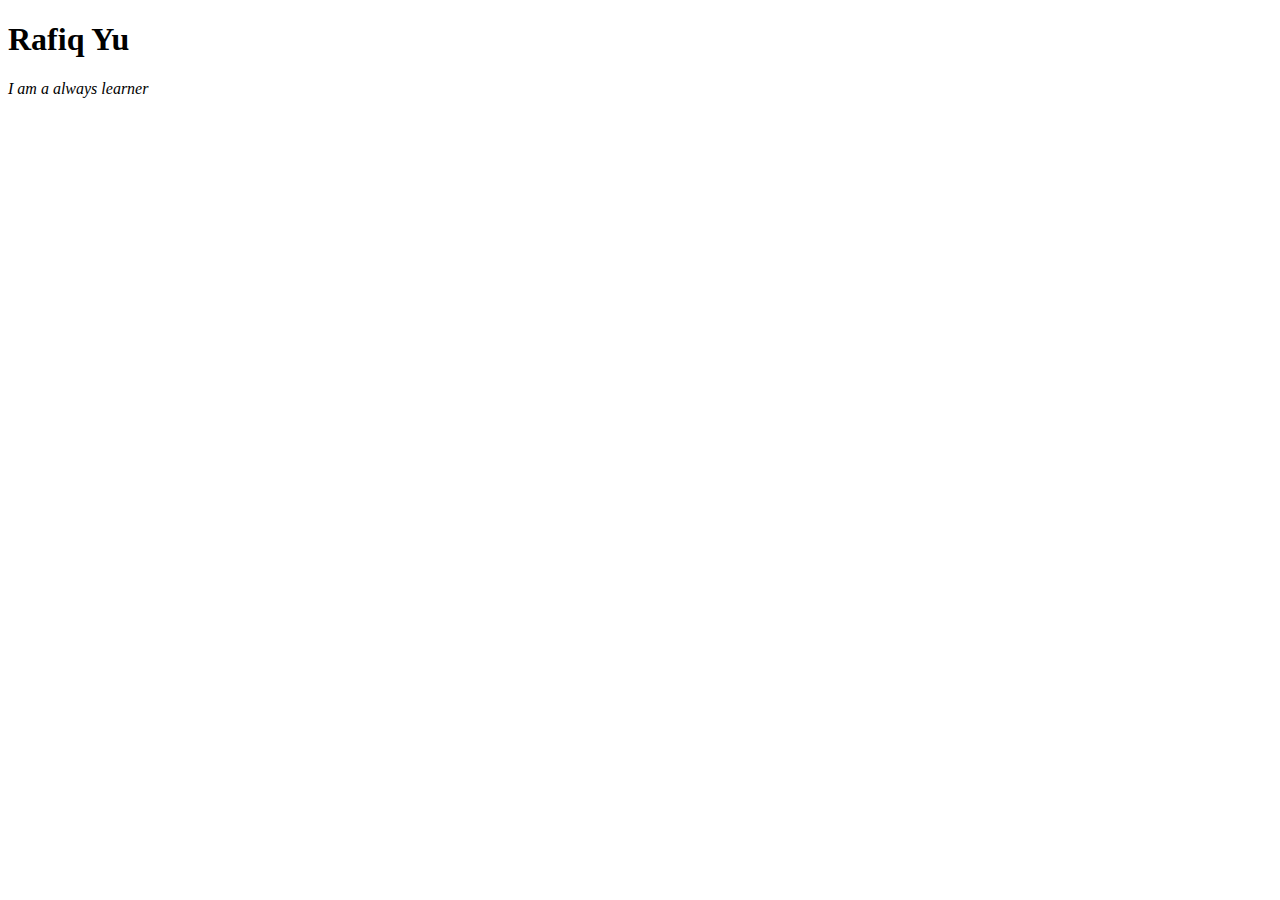
==== index.html @ 819fb972 "Add files via upload" ====
<!DOCTYPE html>
<html lang="en">

<head>
  <meta charset="UTF-8">
  <meta name="viewport" content="width=device-width, initial-scale=1.0">
  <meta http-equiv="X-UA-Compatible" content="ie=edge">
  <title> ♥ Rafiq's Website</title>
</head>

<body>
  <h1>Rafiq Yu</h1>
  <p><i>I am a always learner</i></p>
</body>

</html>
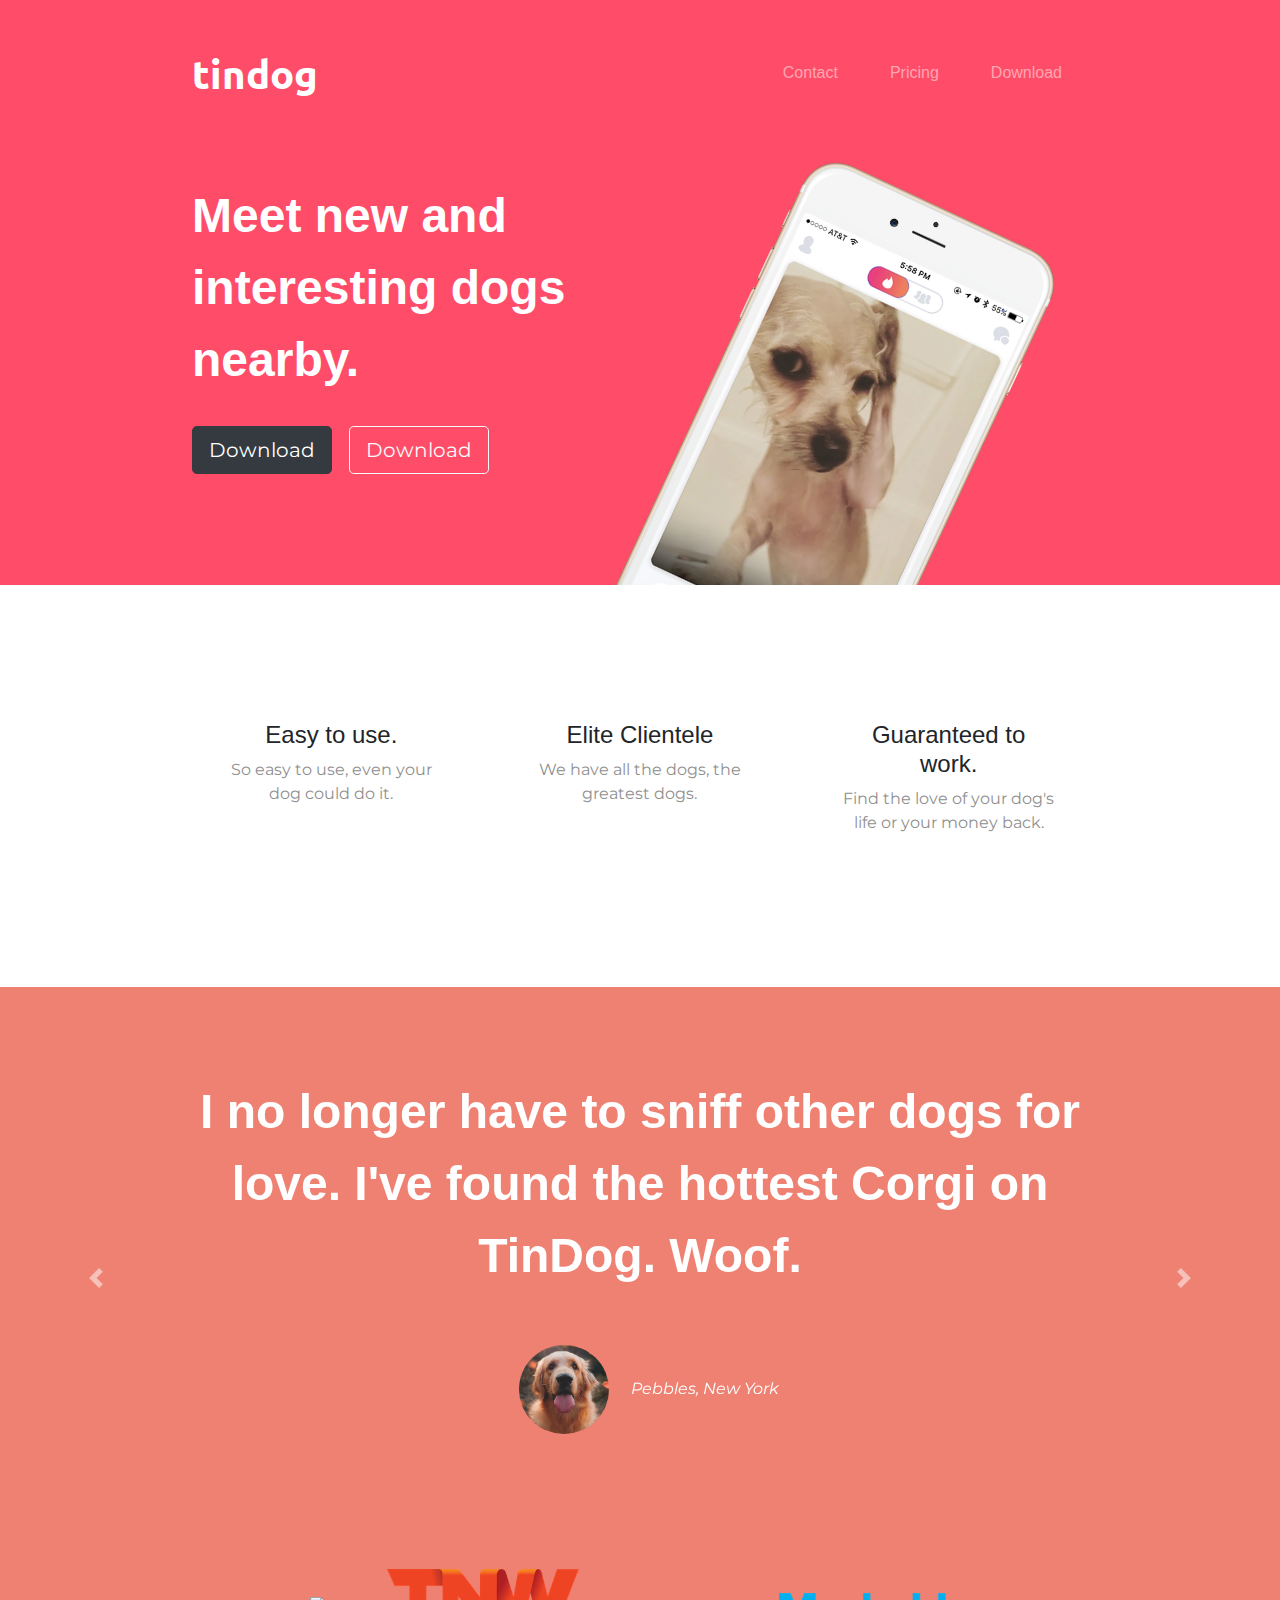
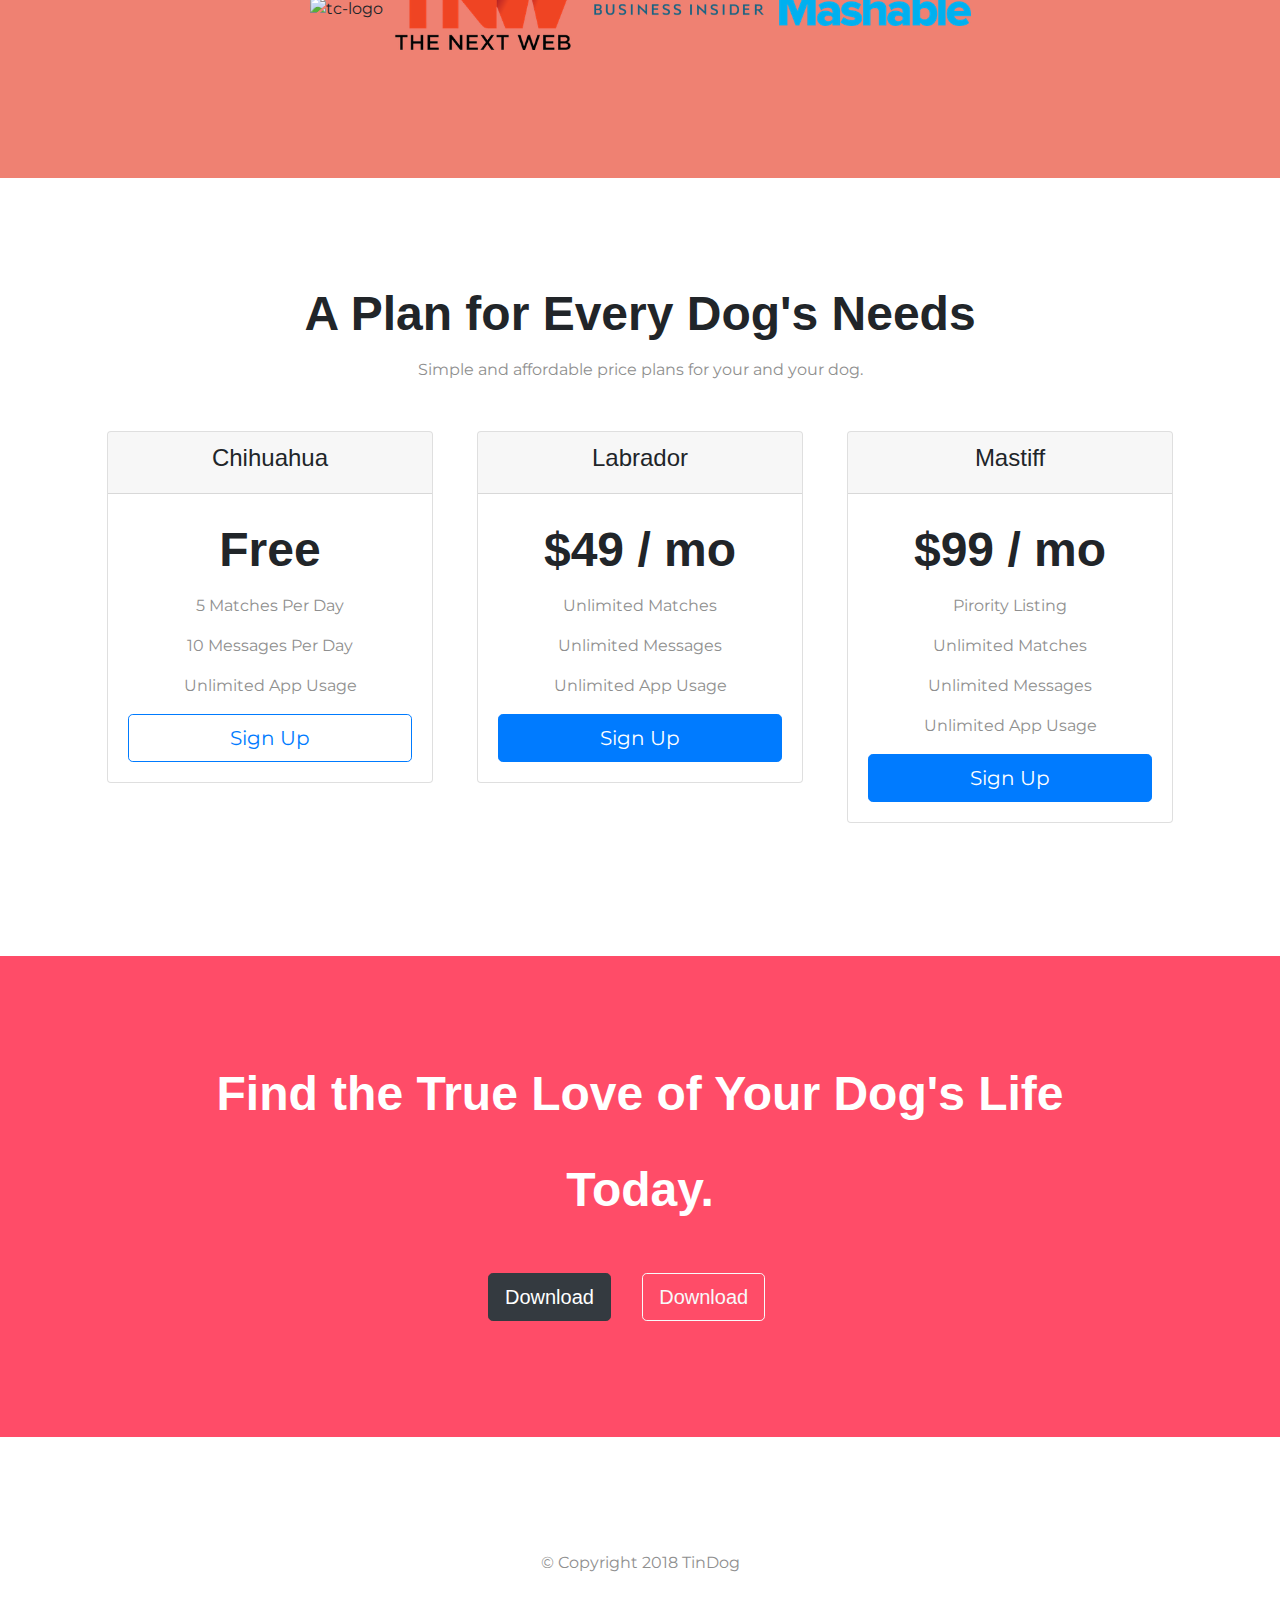
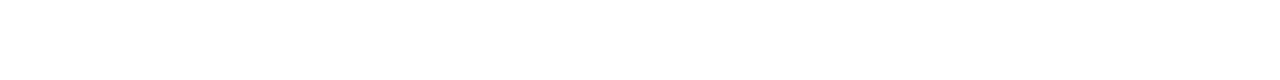
==== commit 9a95e56e: "Add files via upload" ====
--- a/index.html
+++ b/index.html
@@ -1,16 +1,234 @@
 <!DOCTYPE html>
-<html lang="en">
+<html>
 
 <head>
-  <meta charset="UTF-8">
-  <meta name="viewport" content="width=device-width, initial-scale=1.0">
-  <meta http-equiv="X-UA-Compatible" content="ie=edge">
-  <title> ♥ Rafiq's Website</title>
+  <meta charset="utf-8">
+  <title>TinDog</title>
+  <!-- Google Fonts -->
+  <link href="https://fonts.googleapis.com/css?family=Montserrat:400,700,900|Ubuntu:400,700" rel="stylesheet">
+
+  <!-- Font Awesome -->
+  <link rel="stylesheet" href="https://use.fontawesome.com/releases/v5.7.2/css/all.css" integrity="sha384-fnmOCqbTlWIlj8LyTjo7mOUStjsKC4pOpQbqyi7RrhN7udi9RwhKkMHpvLbHG9Sr" crossorigin="anonymous">
+
+  <!-- Style Sheets -->
+  <link rel="stylesheet" href="https://stackpath.bootstrapcdn.com/bootstrap/4.3.1/css/bootstrap.min.css" integrity="sha384-ggOyR0iXCbMQv3Xipma34MD+dH/1fQ784/j6cY/iJTQUOhcWr7x9JvoRxT2MZw1T" crossorigin="anonymous">
+  <link rel="stylesheet" href="css/styles.css">
+
+  <!-- Bootstrap JS -->
+  <script src="https://code.jquery.com/jquery-3.3.1.slim.min.js" integrity="sha384-q8i/X+965DzO0rT7abK41JStQIAqVgRVzpbzo5smXKp4YfRvH+8abtTE1Pi6jizo" crossorigin="anonymous"></script>
+  <script src="https://cdnjs.cloudflare.com/ajax/libs/popper.js/1.14.7/umd/popper.min.js" integrity="sha384-UO2eT0CpHqdSJQ6hJty5KVphtPhzWj9WO1clHTMGa3JDZwrnQq4sF86dIHNDz0W1" crossorigin="anonymous"></script>
+  <script src="https://stackpath.bootstrapcdn.com/bootstrap/4.3.1/js/bootstrap.min.js" integrity="sha384-JjSmVgyd0p3pXB1rRibZUAYoIIy6OrQ6VrjIEaFf/nJGzIxFDsf4x0xIM+B07jRM" crossorigin="anonymous"></script>
+
 </head>
 
 <body>
-  <h1>Rafiq Yu</h1>
-  <p><i>I am a always learner</i></p>
+
+  <section id="title">
+    <div class="container-fluid">
+      <!-- Nav Bar -->
+
+      <nav class="navbar navbar-expand-lg navbar-dark">
+
+        <a class="navbar-brand" href="">tindog</a>
+
+        <button class="navbar-toggler" type="button" data-toggle="collapse" data-target="#navbarTogglerDemo02">
+          <span class="navbar-toggler-icon"></span>
+        </button>
+
+        <div class="collapse navbar-collapse" id="navbarTogglerDemo02">
+
+          <ul class="navbar-nav ml-auto">
+            <li class="nav-item">
+              <a class="nav-link" href="#footer">Contact</a>
+            </li>
+            <li class="nav-item">
+              <a class="nav-link" href="#pricing">Pricing</a>
+            </li>
+            <li class="nav-item">
+              <a class="nav-link" href="#cta">Download</a>
+            </li>
+          </ul>
+
+        </div>
+      </nav>
+
+
+      <!-- Title -->
+
+      <div class="row">
+        <div class="col-lg-6">
+          <h1>Meet new and interesting dogs nearby.</h1>
+          <button type="button" class="btn btn-dark btn-lg download-button"><i class="fab fa-apple"></i> Download</button>
+          <button type="button" class="btn btn-outline-light btn-lg download-button"><i class="fab fa-google-play"></i> Download</button>
+        </div>
+
+        <div class="col-lg-6">
+          <img class="title-image" src="images/iphone6.png" alt="iphone-mockup">
+        </div>
+      </div>
+
+    </div>
+  </section>
+
+
+  <!-- Features -->
+
+  <section id="features">
+    <div class="row">
+
+
+      <div class="feature-box col-lg-4">
+        <i class="icon fas fa-check-circle"></i>
+        <h3>Easy to use.</h3>
+        <p>So easy to use, even your dog could do it.</p>
+      </div>
+      <div class="feature-box col-lg-4">
+        <i class="icon fas fa-bullseye"></i>
+        <h3>Elite Clientele</h3>
+        <p>We have all the dogs, the greatest dogs.</p>
+      </div>
+      <div class="feature-box col-lg-4">
+        <i class="icon fas fa-heart"></i>
+        <h3>Guaranteed to work.</h3>
+        <p>Find the love of your dog's life or your money back.</p>
+      </div>
+    </div>
+  </section>
+
+
+  <!-- Testimonials -->
+
+  <section id="testimonials">
+
+    <div id="carouselExampleControls" class="carousel slide" data-ride="false">
+      <div class="carousel-inner">
+        <div class="carousel-item active">
+          <h2>I no longer have to sniff other dogs for love. I've found the hottest Corgi on TinDog. Woof.</h2>
+          <img class="testimonials-image" src="images/dog-img.jpg" alt="dog-profile">
+          <em>Pebbles, New York</em>
+        </div>
+        <div class="carousel-item">
+          <h2 class="testimonial-text">My dog used to be so lonely, but with TinDog's help, they've found the love of their life. I think.</h2>
+          <img class="testimonials-image" src="images/lady-img.jpg" alt="lady-profile">
+          <em>Beverly, Illinois</em>
+        </div>
+
+      </div>
+      <a class="carousel-control-prev" href="#carouselExampleControls" role="button" data-slide="prev">
+        <span class="carousel-control-prev-icon" aria-hidden="true"></span>
+        <span class="sr-only">Previous</span>
+      </a>
+      <a class="carousel-control-next" href="#carouselExampleControls" role="button" data-slide="next">
+        <span class="carousel-control-next-icon" aria-hidden="true"></span>
+        <span class="sr-only">Next</span>
+      </a>
+    </div>
+
+
+
+
+  </section>
+
+
+  <!-- Press -->
+
+  <section id="press">
+    <img class="press-image" src="images/techcrunch.png" alt="tc-logo">
+    <img class="press-image" src="images/tnw.png" alt="tnw-logo">
+    <img class="press-image" src="images/bizinsider.png" alt="biz-insider-logo">
+    <img class="press-image" src="images/mashable.png" alt="mashable-logo">
+
+  </section>
+
+
+  <!-- Pricing -->
+
+  <section id="pricing">
+
+
+
+    <h2>A Plan for Every Dog's Needs</h2>
+    <p>Simple and affordable price plans for your and your dog.</p>
+
+    <div class="row">
+      <div class="pricing-column col-lg-4 col-md-6">
+        <div class="card">
+          <div class="card-header">
+            <h3>Chihuahua</h3>
+          </div>
+          <div class="card-body">
+
+            <h2>Free</h2>
+            <p>5 Matches Per Day</p>
+            <p>10 Messages Per Day</p>
+            <p>Unlimited App Usage</p>
+            <button class="btn btn-outline-primary btn-lg btn-block" type="button">Sign Up</button>
+
+          </div>
+        </div>
+      </div>
+      <div class="pricing-column col-lg-4 col-md-6">
+        <div class="card">
+          <div class="card-header">
+            <h3>Labrador</h3>
+          </div>
+          <div class="card-body">
+            <h2>$49 / mo</h2>
+            <p>Unlimited Matches</p>
+            <p>Unlimited Messages</p>
+            <p>Unlimited App Usage</p>
+            <button class="btn btn-primary btn-lg btn-block" type="button">Sign Up</button>
+
+          </div>
+        </div>
+      </div>
+      <div class="pricing-column col-lg-4">
+        <div class="card">
+          <div class="card-header">
+            <h3>Mastiff</h3>
+          </div>
+          <div class="card-body">
+            <h2>$99 / mo</h2>
+            <p>Pirority Listing</p>
+            <p>Unlimited Matches</p>
+            <p>Unlimited Messages</p>
+            <p>Unlimited App Usage</p>
+            <button class="btn btn-primary btn-lg btn-block" type="button">Sign Up</button>
+
+          </div>
+        </div>
+      </div>
+
+    </div>
+
+
+
+  </section>
+
+
+  <!-- Call to Action -->
+
+  <section id="cta">
+
+    <h3 class="cta-title">Find the True Love of Your Dog's Life Today.</h3>
+    <button type="button" class="btn btn-dark btn-lg download-button"><i class="fab fa-apple"></i> Download</button>
+           <button type="button" class="btn btn-outline-light btn-lg download-button"><i class="fab fa-google-play"></i> Download</button>
+
+  </section>
+
+
+  <!-- Footer -->
+
+  <footer id="footer">
+<i class="social-icon fab fa-facebook"></i>
+<i class="social-icon fab fa-twitter"></i>
+<i class="social-icon fab fa-instagram"></i>
+<i class="social-icon fas fa-envelope"></i>
+    <p>© Copyright 2018 TinDog</p>
+
+  </footer>
+
+
 </body>
 
 </html>
--- a/css/styles.css
+++ b/css/styles.css
@@ -0,0 +1,160 @@
+body{
+  font-family: "Montserrat", sans-serif;
+}
+h1, h2, h3, h4, h5, h6{
+  font-family: 'Montserrat-Bold', sans-serif;
+}
+h1 {
+  font-size: 3rem;
+  line-height: 1.5;
+  font-weight: 900;
+  color: #ffffff;
+}
+
+h2{
+  font-size: 3rem;
+  line-height: 1.5;
+  font-weight: 900;
+}
+
+h3{
+  font-size: 1.5rem;
+}
+#title{
+  background-color: #ff4c68;
+}
+/* font-family: 'Ubuntu', sans-serif;
+font-family: 'Ubuntu Condensed', sans-serif;
+font-family: 'Ubuntu Mono', monospace;
+font-family: 'Montserrat', sans-serif;
+ */
+
+ .container-fluid{
+   padding: 3% 15% 7%;
+
+ }
+ .navbar-brand{
+   font-size:2rem;
+   color: #ffffff;
+ }
+ /* navbar styles */
+ .navbar {
+   padding: 0 0 4.5rem;
+ }
+ .navbar-brand{
+   font-size: 2.5rem;
+   font-weight: bold;
+   font-family: 'Ubuntu', sans-serif;
+ }
+ .nav-item{
+   padding: 0 18px;
+ }
+.nav-link{
+  font-family: "Montserrat-Light", sans-serif;
+}
+
+/* download button */
+.download-button{
+  margin: 5% 3% 5% 0;
+}
+.title-image{
+  width: 60%;
+  transform: rotate(25deg);
+  position: absolute;
+  right: 30%;
+}
+/* Features section */
+#features{
+  padding: 7% 15%;
+  background-color: #ffffff;
+  position: relative;
+
+}
+.feature-box{
+  text-align: center;
+  padding: 5%;
+}
+.icon{
+  color: #ef8172;
+  font-size: 3rem;
+  margin-bottom: 1rem;
+}
+.icon:hover{
+color: #ff4c68;
+}
+
+p{
+  color: #8f8f8f;
+}
+
+/* testimonials section */
+#testimonials {
+  background-color: #ef8172;
+text-align: center;
+color: #ffffff;
+}
+.carousel-item{
+padding: 7% 15%;
+}
+.testimonials-image{
+  width: 10%;
+  border-radius: 100%;
+  margin: 5% 2%;
+}
+
+/* Press Section */
+#press{
+  padding-bottom: 10%;
+  background-color: #ef8172;
+  text-align: center;;
+}
+.press-image{
+  width:15%;
+}
+/* pricing section */
+#pricing{
+  padding: 100px;
+  text-align: center;
+}
+.pricing-column {
+  padding: 3% 2%;
+}
+/* cta section  */
+#cta{
+      background-color: #ff4c68;
+      font-family: 'Montserrat-Bold', sans-serif;
+      line-height: 1.5;
+      text-align: center;
+        padding: 7% 15%;
+}
+.cta-title{
+  color: #ffffff;
+  font-weight: 700;
+  line-height: 2;
+  font-size: 3rem;
+}
+#cta .download-button{
+  margin: 3% 3% 3% 0;
+}
+
+/* footer section */
+
+#footer{
+  padding: 7% 15%;
+  background-color: #ffffff;
+  text-align: center;
+}
+.social-icon{
+  padding: 20px 10px;
+}
+/* media queries css */
+@media (max-width: 1024px) {
+  .title-image{
+    position: static;
+    transform: rotate(0);
+  }
+  .container-fluid{
+    text-align: center;
+  }
+
+}
